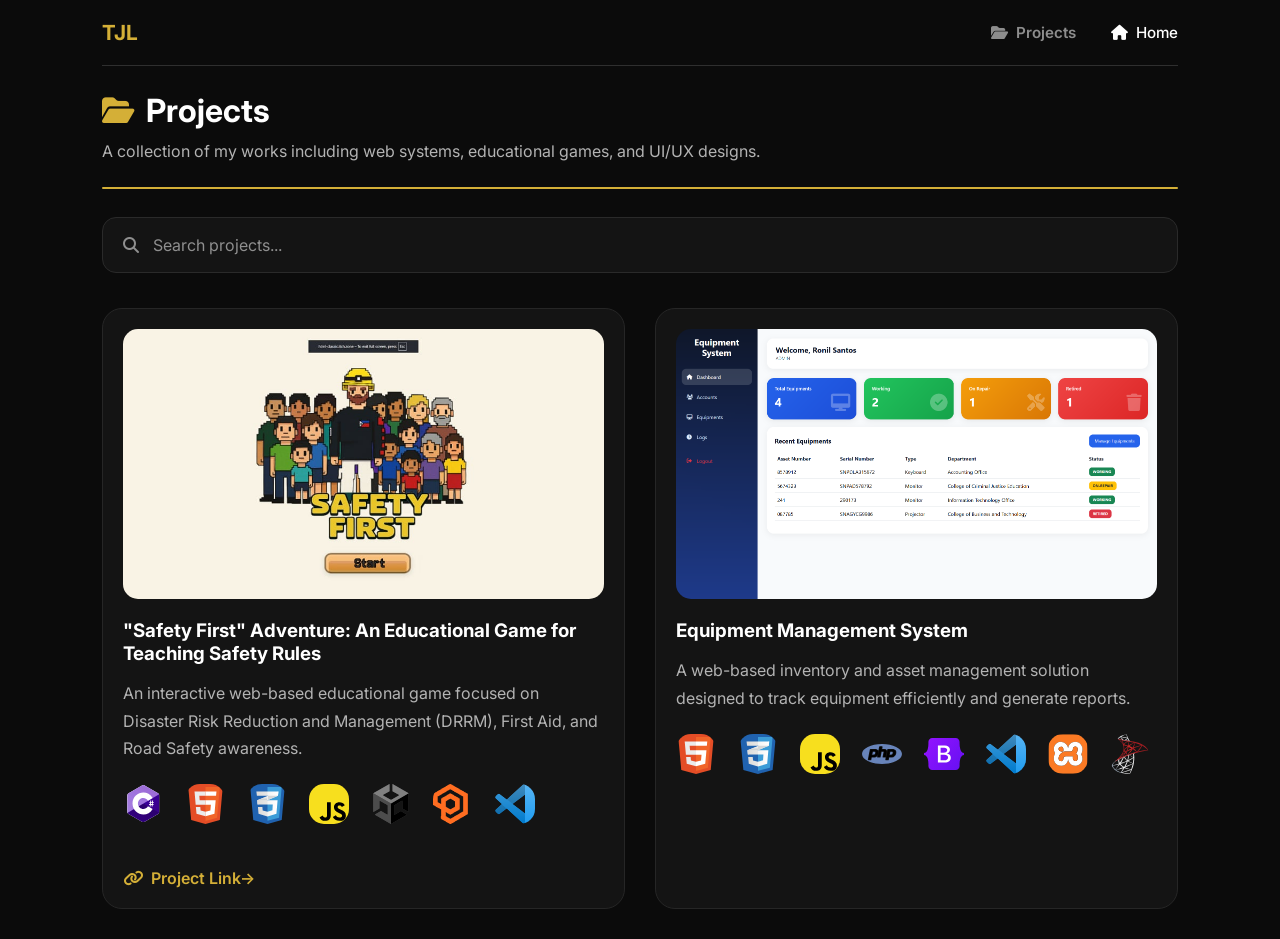
==== projects.html @ 7b552985 "added Modal" ====
<!DOCTYPE html>
<html lang="en">
    <head>
    <meta charset="UTF-8" />
    <meta name="viewport" content="width=device-width, initial-scale=1.0" />
    <title>Terrence James B. Labong | Projects</title>

    <link rel="stylesheet" href="style.css" />
    <link rel="stylesheet" href="project.css" />

    <link
        href="https://fonts.googleapis.com/css2?family=Inter:wght@300;400;500;600;700;800&display=swap"
        rel="stylesheet"
    />

    <link
        rel="stylesheet"
        href="https://cdnjs.cloudflare.com/ajax/libs/font-awesome/6.5.2/css/all.min.css"
    />
</head>

<body>

<header>
    <nav>

        <div class="logo">
            TJL 
        </div>

        <ul>

            <li>
                <span class="current-page">
                    <i class="fa-solid fa-folder-open"></i>
                    Projects
                </span>
            </li>

            <li>
                <a href="index.html">
                    <i class="fa-solid fa-house"></i>
                    Home
                </a>
            </li>

        </ul>

    </nav>
</header>

<section class="projects-hero">

    <h1>
        <i class="fa-solid fa-folder-open"></i>
        Projects
    </h1>

    <p>
        A collection of my works including web systems,
        educational games, and UI/UX designs.
    </p>

    <div class="projects-divider"></div>

    <div class="search-box">

    <i class="fa-solid fa-magnifying-glass"></i>

    <input
        type="text"
        placeholder="Search projects...">
</div>

            <div class="projects-grid">
                <div class="project-card" onclick="openProject('safety')">
                    
                        <img src="safety first/SF1.jpg" alt="Safety First">
                    

                    <div class="project-content">
                        <h3>"Safety First" Adventure: An Educational 
Game for Teaching Safety Rules
</h3>

                        <p>
                            An interactive web-based educational game focused on
                            Disaster Risk Reduction and Management (DRRM), First
                            Aid, and Road Safety awareness.
                        </p>

                        <div class="project-tech">

                            <div class="tech-item">
                                <img src="logo/csharp.svg" alt="C#">
                                <span>C#</span>
                            </div>

                            <div class="tech-item">
                                <img src="logo/html.svg" alt="HTML">
                                <span>HTML</span>
                            </div>

                            <div class="tech-item">
                                <img src="logo/css.svg" alt="CSS">
                                <span>CSS</span>
                            </div>

                            <div class="tech-item">
                                <img src="logo/javascript.svg" alt="JavaScript">
                                <span>JavaScript</span>
                            </div>

                            <div class="tech-item">
                                <img src="logo/unity.svg" alt="Unity">
                                <span>Unity</span>
                            </div>

                            <div class="tech-item">
                                <img src="logo/playfab.svg" alt="PlayFab">
                                <span>PlayFab</span>
                            </div>

                            <div class="tech-item">
                                <img src="logo/vscode.svg" alt="Visual Studio Code">
                                <span>Visual Studio Code</span>
                            </div>

                        </div>

                        <a
                            href="https://meyhoon1.itch.io/safety-first-adventure"target="_blank"class="project-link"
                            
                        >
                        <i class="fa-solid fa-link"></i>
                            Project Link→
                        </a>
                    </div>
                </div>

                <div class="project-card" onclick="openProject('equipment')">
                    
                        <img src="equipment mngt/EMS2.png" alt="Equipment Management System">

                    <div class="project-content">
                        <h3>Equipment Management System</h3>

                        <p>
                            A web-based inventory and asset management solution
                            designed to track equipment efficiently and generate
                            reports.
                        </p>

                        <div class="project-tech">
                            <div class="tech-item">
                                <img src="logo/html.svg" alt="HTML">
                                <span>HTML</span>

                            </div><div class="tech-item">
                                <img src="logo/css.svg" alt="CSS">
                                <span>CSS</span>

                            </div><div class="tech-item">
                                <img src="logo/javascript.svg" alt="JavaScript">
                                <span>JavaScript</span>

                            </div><div class="tech-item">
                                <img src="logo/php.svg" alt="PHP">
                                <span>PHP</span>
                            </div>
                            
                            <div class="tech-item">
                                <img src="logo/bootstrap.svg" alt="Bootstrap">
                                <span>Bootstrap</span>
                            </div>

                            <div class="tech-item">
                                <img src="logo/vscode.svg" alt="Visual Studio Code">
                                <span>Visual Studio Code</span>
                            </div>

                            <div class="tech-item">
                                <img src="logo/xampp.svg" alt="XAMPP">
                                <span>XAMPP</span>
                            </div>

                            <div class="tech-item">
                                <img src="logo/msql.svg" alt="Microsoft SQL">
                                <span>Microsoft SQL</span>
                            </div>
                        
                        

                            
                        </div>
                    </div>
                </div>
            </div>

</section>

<div id="projectModal" class="project-modal">

    <div class="project-modal-content">

        <button class="close-modal" onclick="closeProject()">
            <i class="fa-solid fa-xmark"></i>
        </button>

        <div id="projectDetails">

        </div>

    </div>

</div>

<script src="project.js"></script>

</body>

</html>
---- style.css ----
* {
    margin: 0;
    padding: 0;
    box-sizing: border-box;
}

html {
    scroll-behavior: smooth;
}

body {
    background: #0b0b0b;
    color: white;
    font-family: "Inter", sans-serif;
}

header {
    padding: 0 8%;
}

nav {
    display: flex;
    justify-content: space-between;
    align-items: center;

    padding: 20px 0;

    border-bottom: 1px solid rgba(255, 255, 255, 0.15);
}

.logo {
    color: #d4af37;
    font-size: 1.3rem;
    font-weight: 700;
}

nav ul {
    display: flex;
    gap: 35px;
    list-style: none;
    align-items: center;
}

nav ul li a {
    position: relative;

    display: flex;
    align-items: center;
    gap: 8px;

    color: #fff;
    text-decoration: none;

    font-size: 0.95rem;
    font-weight: 500;

    transition: 0.3s ease;
}

.hero {
    min-height: 90vh;
    display: grid;
    grid-template-columns: 1fr 420px;
    gap: 60px;
    align-items: center;
    padding: 60px 8%;
}

.badge {
    display: inline-block;
    padding: 10px 18px;
    border: 1px solid #d4af37;
    border-radius: 999px;
    color: #d4af37;
    margin-bottom: 25px;
}

.hero h1 {
    font-size: 4rem;
    line-height: 1.05;
    margin-bottom: 25px;
}

.hero p {
    color: #bdbdbd;
    line-height: 1.8;
    max-width: 700px;
}

.hero-buttons {
    margin-top: 35px;
    display: flex;
    gap: 15px;
}

.btn-primary {
    background: #d4af37;
    color: black;
    padding: 14px 26px;
    border-radius: 12px;
    text-decoration: none;
    font-weight: 600;
}

.btn-secondary {
    border: 1px solid #333;
    color: white;
    padding: 14px 26px;
    border-radius: 12px;
    text-decoration: none;
}

.resume-btn {
    position: relative;
    display: inline-flex;
    padding: 2px;
    border-radius: 999px;
    overflow: hidden;
    text-decoration: none;
}

.resume-btn::before {
    content: "";
    position: absolute;
    inset: -50%;

    background: conic-gradient(
        from 0deg,
        transparent,
        #d4af37,
        transparent,
        #d4af37,
        transparent
    );

    animation: rotateBorder 3s linear infinite;
}

.resume-btn span {
    position: relative;
    z-index: 2;

    display: flex;
    align-items: center;
    gap: 10px;

    padding: 14px 28px;

    background: #0b0b0b;
    color: #d4af37;

    border-radius: 999px;
    font-weight: 600;
}

.resume-btn:hover span {
    background: #d4af37;
    color: #000;
}

@keyframes rotateBorder {
    100% {
        transform: rotate(360deg);
    }
}

.profile-card {
    background: #141414;
    border: 1px solid #252525;
    border-radius: 25px;
    padding: 20px;
}

.profile-label {
    color: #d4af37;
    font-size: 0.8rem;
}

.profile-card img {
    width: 100%;
    border-radius: 18px;
    margin-top: 15px;
}

.profile-info {
    margin-top: 20px;
}

.profile-info p {
    margin-top: 10px;
}

section {
    padding: 70px 8%;
}

.section-title {
    margin-bottom: 25px;
}

.about {
    padding-top: 30px;
}

.skills {
    padding: 70px 8%;
}

.skills-subtitle {
    color: #b3b3b3;

    margin-top: 8px;
    margin-bottom: 35px;

    line-height: 1.8;
    max-width: 700px;
}

.skills-container {
    display: flex;
    flex-direction: column;
    gap: 30px;
}

.skill-row {
    display: grid;
    grid-template-columns: 280px 1fr;

    align-items: start;

    padding: 25px 0;

    border-bottom: 1px solid rgba(255, 255, 255, 0.08);
}

.skill-title h3 {
    color: white;

    font-size: 1.15rem;

    font-weight: 600;
}

.skill-tags {
    display: flex;

    flex-wrap: wrap;

    gap: 12px;
}

.skill-tags span {
    padding: 10px 18px;

    border: 1px solid #2c2c2c;

    border-radius: 999px;

    background: #151515;

    color: #d4af37;

    font-weight: 500;

    transition: 0.3s;
}

.skill-tags span:hover {
    border-color: #d4af37;

    background: #d4af37;

    color: #000;

    transform: translateY(-3px);
}

.section-title i {
    color: #d4af37;
    font-size: 2rem;
}

.about-grid,
.skills-grid {
    display: grid;
    gap: 25px;
}
.projects-grid {
    display: grid;
    grid-template-columns: repeat(auto-fit, minmax(350px, 1fr));
    gap: 30px;
    align-items: stretch;
}

.project-card:hover {
    transform: translateY(-8px) scale(1.02);

    border-color: #d4af37;

    box-shadow: 0 0 15px rgba(212, 175, 55, 0.2),
        0 0 30px rgba(212, 175, 55, 0.15), 0 15px 40px rgba(0, 0, 0, 0.45);
}
.about-grid {
    grid-template-columns: repeat(auto-fit, minmax(300px, 1fr));
}

.skills-grid {
    grid-template-columns: repeat(auto-fit, minmax(250px, 1fr));
}

.projects-grid {
    grid-template-columns: repeat(auto-fit, minmax(350px, 1fr));
}

.about-card,
.skill-card {
    background: #141414;
    border: 1px solid #262626;
    border-radius: 20px;
    padding: 25px;
}

.about-card,
.skill-card {
    background: #141414;
    border: 1px solid #262626;
    border-radius: 20px;
    padding: 25px;
}

.project-card {
    background: #141414;
    border: 1px solid #262626;
    border-radius: 20px;
    padding: 20px;

    display: flex;
    flex-direction: column;

    height: 100%;

    transition: 0.35s ease, border-color 0.35s ease, box-shadow 0.35s ease;
}

.about-card p {
    margin-top: 15px;
    color: #b3b3b3;
    line-height: 1.8;
}

.tags {
    display: flex;
    flex-wrap: wrap;
    gap: 10px;
    margin-top: 15px;
}

.project-card img {
    width: 100%;
    border-radius: 15px;
    margin-bottom: 20px;
}

.project-content p {
    color: #b3b3b3;
    margin: 15px 0;
}

.project-tech {
    display: flex;
    flex-wrap: wrap;
    align-items: flex-start;
    gap: 22px;

    margin-top: 22px;
    margin-bottom: 16px;
}

.tech-item{
    position:relative;

    display:flex;
    flex-direction:column;
    align-items:center;

    cursor:pointer;
}

.tech-item span{

    position:absolute;

    top:42px;

    left:50%;

    transform:
        translateX(-50%)
        translateY(8px);

    opacity:0;

    color:#cfcfcf;

    font-size:.82rem;

    font-weight:500;

    white-space:nowrap;

    transition:.25s ease;

    pointer-events:none;
}

.tech-item:hover span{

    opacity:1;

    transform:
        translateX(-50%)
        translateY(0);
}

.tech-item img{

    width:40px;
    height:40px;

    object-fit:contain;

    transition:
        transform .30s ease,
        filter .30s ease;
}

.tech-item:hover img{

    transform:
        translateY(-6px)
        scale(1.12);

    filter:
        drop-shadow(0 0 8px rgba(212,175,55,.7));
}

.project-link {
    display: inline-flex;
    align-items: center;
    gap: 8px;

    margin-top: 8px;

    color: #d4af37;
    text-decoration: none;
    font-weight: 600;

    transition: .3s ease;
}
.project-link:hover {
    transform: translateX(5px);
}

nav ul li a::after {
    content: "";

    position: absolute;

    left: 50%;
    bottom: -8px;

    width: 0;
    height: 2px;

    background: #d4af37;

    transform: translateX(-50%);

    transition: 0.3s ease;
}

nav ul li a:hover {
    color: #d4af37;
}

nav ul li a:hover::after {
    width: 100%;
}

nav ul li a i {
    transition: 0.3s ease;
}

nav ul li a:hover i {
    transform: translateY(-2px);
}

.education {
    padding: 30px 8% 70px;
}

.education-subtitle {
    color: #b3b3b3;
    margin-top: 10px;
    margin-bottom: 20px;
}

.education-grid {
    display: grid;
    grid-template-columns: 1fr 1fr;
    gap: 30px;
}

.education-grid .college {
    grid-column: 1 / span 2;
}

.education-card {
    position: relative;

    min-height: 280px;

    border: 1px solid rgba(255, 255, 255, 0.12);

    border-radius: 24px;

    overflow: hidden;

    background: linear-gradient(135deg, #111827, #0f172a);

    transition: 0.4s ease;
}

.education-card:hover {
    transform: translateY(-8px);

    border-color: #d4af37;

    box-shadow: 0 20px 50px rgba(212, 175, 55, 0.15);
}

.education-content {
    position: absolute;

    left: 40px;
    bottom: 40px;

    z-index: 2;
}

.education-content h3 {
    font-size: 2rem;
    margin-bottom: 10px;
}

.education-content p {
    font-size: 1.2rem;
    color: #e5e5e5;
}

.education-content span {
    display: block;

    margin-top: 10px;

    color: #d4af37;

    font-weight: 600;
}

.education-content small {
    display: block;

    margin-top: 10px;

    color: #b3b3b3;

    font-size: 0.95rem;
}

.education-overlay {
    position: absolute;
    inset: 0;

    background: linear-gradient(
        90deg,
        rgba(0, 0, 0, 0.75),
        rgba(0, 0, 0, 0.25)
    );

    z-index: 1;
}

.college {
    background-image: url("images/STI_LOGO.png");
    background-size: cover;
    background-position: center;
    background-repeat: no-repeat;
}

.highschool {
    background-image: url("images/PNHS_LOGO.png");
    background-size: cover;
    background-position: center;
    background-repeat: no-repeat;
}

.elementary {
    background-image: url("images/JSES_LOGO.png");
    background-size: cover;
    background-position: center;
    background-repeat: no-repeat;
}

.section-divider {
    width: 84%;
    height: 1px;
    margin: 0 auto;

    background: linear-gradient(
        to right,
        transparent,
        rgba(255, 255, 255, 0.15),
        transparent
    );
}

.about,
.education,
.skills,
.projects {
    padding-top: 55px;
    padding-bottom: 70px;
}

.skill-slider {
    position: relative;

    width: 100%;

    overflow: hidden;

    /* Smooth fading edges */
    -webkit-mask-image: linear-gradient(
        to right,
        transparent,
        black 10%,
        black 90%,
        transparent
    );

    mask-image: linear-gradient(
        to right,
        transparent,
        black 10%,
        black 90%,
        transparent
    );
}

.skill-track {
    display: flex;
    width: max-content;

    animation: skillScroll 22s linear infinite;
    animation-play-state: paused;
}
.skill-item {
    display: flex;
    align-items: center;
    justify-content: center;
    gap: 12px;

    flex-shrink: 0;

    margin-right: 28px;

    min-width: 170px;
    height: 58px;

    padding: 0 22px;

    border-radius: 999px;

    background: #141414;

    border: 1px solid rgba(255, 255, 255, 0.08);

    box-shadow: 0 0 18px rgba(255, 255, 255, 0.02);

    transition: transform 0.35s ease, border-color 0.35s ease,
        background 0.35s ease, box-shadow 0.35s ease;
}

.skill-item img {
    width: 34px;
    height: 34px;

    object-fit: contain;
}

.skill-item span {
    color: #f5f5f5;

    font-weight: 500;

    letter-spacing: 0.3px;
}

.projects-header{
    display:flex;
    justify-content:space-between;
    align-items:center;

    margin-bottom:35px;
}

.view-all-btn{

    display:inline-flex;
    align-items:center;
    gap:10px;

    padding:12px 22px;

    border:1px solid #d4af37;
    border-radius:999px;

    color:#d4af37;
    text-decoration:none;
    font-weight:600;

    transition:.3s ease;
}

.view-all-btn:hover{

    background:#d4af37;
    color:#000;

    transform:translateY(-3px);
}

/* Start animation when hovering anywhere on the row */
.skill-row:hover .skill-track {
    animation-play-state: running;
}
@keyframes skillScroll {
    from {
        transform: translateX(0);
    }

    to {
        transform: translateX(-50%);
    }
}
---- project.css ----
.current-page{
    display:flex;
    align-items:center;
    gap:8px;

    color:#8d8d8d;

    font-size:.95rem;
    font-weight:600;

    cursor:default;
}

.current-page i{
    color:#8d8d8d;

}
.projects-hero{
    padding:25px 8% 30px;
}

.projects-hero h1{
    display:flex;
    align-items:center;
    gap:12px;

    font-size:2rem;
    font-weight:700;

    margin-bottom:8px;
}

.projects-hero h1 i{
    color:#d4af37;
    font-size:1.8rem;
}

.projects-hero p{
    color:#b3b3b3;

    font-size:1rem;
    line-height:1.7;

    max-width:none;
}

.projects-divider{
    width:100%;
    height:2px;

    background:#d4af37;

    margin:22px 0 28px;

    border-radius:999px;
}

.search-box{
    display:flex;
    align-items:center;
    gap:14px;

    width:100%;
    height:56px;

    padding:0 20px;

    margin-bottom: 35px; 

    background:#141414;

    border:1px solid #2a2a2a;
    border-radius:14px;

    transition:.3s ease;
}

.search-box input{
    width:100%;

    background:transparent;
    border:none;
    outline:none;

    color:#fff;

    font-size:1rem;
    font-family:"Inter",sans-serif;
}

.search-box:focus-within{
    border-color:#d4af37;

    box-shadow:0 0 0 4px rgba(212,175,55,.08);
}

.search-box:hover{
    border-color:#d4af37;
}

.search-box i{
    color:#8f8f8f;
    font-size:1rem;
}

.search-box input::placeholder{
    color:#8f8f8f;
}


.project-modal{

    position:fixed;

    inset:0;

    background:rgba(0,0,0,.85);

    display:none;

    justify-content:center;
    align-items:center;

    padding:40px;

    z-index:9999;
}

.project-modal-content{

    position:relative;

    width:min(1100px,95%);

    max-height:90vh;

    overflow-y:auto;

    background:#141414;

    border:1px solid #262626;

    border-radius:22px;

    padding:35px;
}

.close-modal{

    position:absolute;

    top:18px;
    right:18px;

    width:42px;
    height:42px;

    border:none;

    border-radius:50%;

    background:#1f1f1f;

    color:white;

    cursor:pointer;

    transition:.3s;
}

.close-modal:hover{

    background:#d4af37;

    color:black;
}

.modal-gallery{

    width:100%;

    background:#1a1a1a;

    border:1px solid #2d2d2d;

    border-radius:28px;

    padding:22px;

    margin-bottom:25px;

    display:flex;
    justify-content:center;
    align-items:center;
}

.modal-gallery img{

    display:block;

    width:auto;
    height:auto;

    max-width:100%;
    max-height:500px;

    border:2px solid #37353E;

    border-radius:12px;
}
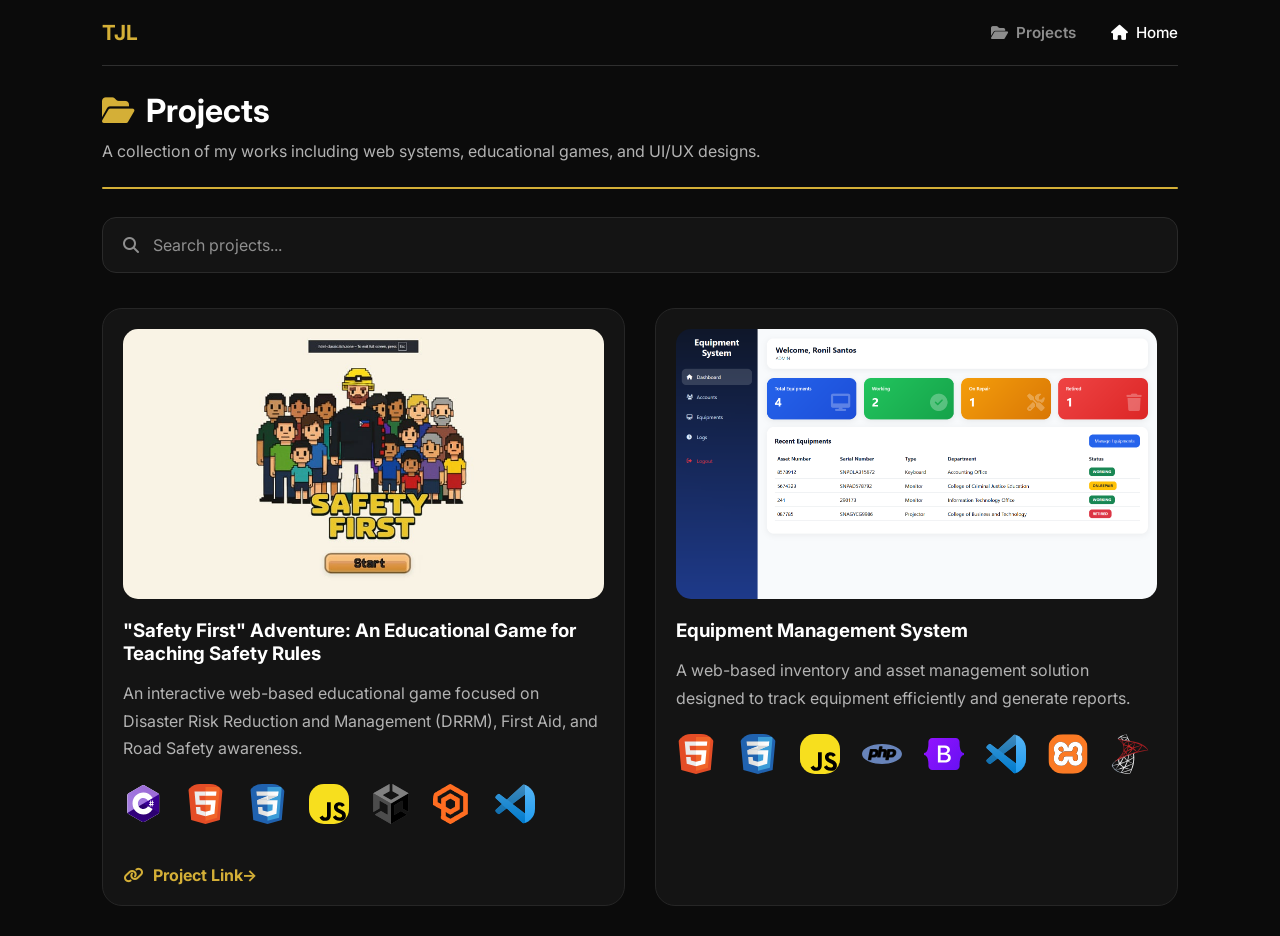
==== commit 413b4170: "Certificate Section Start" ====
--- a/projects.html
+++ b/projects.html
@@ -68,12 +68,15 @@
     <i class="fa-solid fa-magnifying-glass"></i>
 
     <input
-        type="text"
-        placeholder="Search projects...">
+    type="text"
+    id="searchInput"
+    placeholder="Search projects...">
 </div>
 
             <div class="projects-grid">
-                <div class="project-card" onclick="openProject('safety')">
+                <div class="project-card"
+     data-name="Safety First Adventure Educational Game DRRM Road Safety"
+     onclick="openProject('safety')">
                     
                         <img src="safety first/SF1.jpg" alt="Safety First">
                     
@@ -138,7 +141,9 @@
                     </div>
                 </div>
 
-                <div class="project-card" onclick="openProject('equipment')">
+                <div class="project-card"
+     data-name="Equipment Management System Inventory PHP MySQL Bootstrap"
+     onclick="openProject('equipment')">
                     
                         <img src="equipment mngt/EMS2.png" alt="Equipment Management System">
 
--- a/style.css
+++ b/style.css
@@ -376,72 +376,59 @@
     margin-bottom: 16px;
 }
 
-.tech-item{
-    position:relative;
-
-    display:flex;
-    flex-direction:column;
-    align-items:center;
-
-    cursor:pointer;
-}
-
-.tech-item span{
-
-    position:absolute;
-
-    top:42px;
-
-    left:50%;
-
-    transform:
-        translateX(-50%)
-        translateY(8px);
-
-    opacity:0;
-
-    color:#cfcfcf;
-
-    font-size:.82rem;
-
-    font-weight:500;
-
-    white-space:nowrap;
-
-    transition:.25s ease;
-
-    pointer-events:none;
-}
-
-.tech-item:hover span{
-
-    opacity:1;
-
-    transform:
-        translateX(-50%)
-        translateY(0);
-}
-
-.tech-item img{
-
-    width:40px;
-    height:40px;
-
-    object-fit:contain;
-
-    transition:
-        transform .30s ease,
-        filter .30s ease;
-}
-
-.tech-item:hover img{
-
-    transform:
-        translateY(-6px)
-        scale(1.12);
-
-    filter:
-        drop-shadow(0 0 8px rgba(212,175,55,.7));
+.tech-item {
+    position: relative;
+
+    display: flex;
+    flex-direction: column;
+    align-items: center;
+
+    cursor: pointer;
+}
+
+.tech-item span {
+    position: absolute;
+
+    top: 42px;
+
+    left: 50%;
+
+    transform: translateX(-50%) translateY(8px);
+
+    opacity: 0;
+
+    color: #cfcfcf;
+
+    font-size: 0.82rem;
+
+    font-weight: 500;
+
+    white-space: nowrap;
+
+    transition: 0.25s ease;
+
+    pointer-events: none;
+}
+
+.tech-item:hover span {
+    opacity: 1;
+
+    transform: translateX(-50%) translateY(0);
+}
+
+.tech-item img {
+    width: 40px;
+    height: 40px;
+
+    object-fit: contain;
+
+    transition: transform 0.3s ease, filter 0.3s ease;
+}
+
+.tech-item:hover img {
+    transform: translateY(-6px) scale(1.12);
+
+    filter: drop-shadow(0 0 8px rgba(212, 175, 55, 0.7));
 }
 
 .project-link {
@@ -455,7 +442,7 @@
     text-decoration: none;
     font-weight: 600;
 
-    transition: .3s ease;
+    transition: 0.3s ease;
 }
 .project-link:hover {
     transform: translateX(5px);
@@ -707,41 +694,208 @@
     letter-spacing: 0.3px;
 }
 
-.projects-header{
+.projects-header {
+    display: flex;
+    justify-content: space-between;
+    align-items: center;
+
+    margin-bottom: 35px;
+}
+
+.view-all-btn {
+    display: inline-flex;
+    align-items: center;
+    gap: 10px;
+
+    padding: 12px 22px;
+
+    border: 1px solid #d4af37;
+    border-radius: 999px;
+
+    color: #d4af37;
+    text-decoration: none;
+    font-weight: 600;
+
+    transition: 0.3s ease;
+}
+
+.view-all-btn:hover {
+    background: #d4af37;
+    color: #000;
+
+    transform: translateY(-3px);
+}
+
+.certificates {
+    padding: 90px 8%;
+}
+
+.certificates-header {
+    display: flex;
+
+    justify-content: space-between;
+
+    align-items: center;
+
+    margin-bottom: 18px;
+}
+
+.certificate-subtitle {
+    color: #b3b3b3;
+
+    font-size: 1rem;
+
+    line-height: 1.8;
+
+    margin-bottom: 45px;
+
+    max-width: 700px;
+}
+
+/*==========================
+    CERTIFICATE GRID
+===========================*/
+
+.certificate-grid{
+
+    display:grid;
+
+    grid-template-columns:repeat(auto-fit,minmax(420px,1fr));
+
+    gap:30px;
+
+}
+
+.certificate-card{
+
+    background:#141414;
+
+    border:1px solid #2a2a2a;
+
+    border-radius:22px;
+
+    overflow:hidden;
+
+    transition:.35s ease;
+
+}
+
+.certificate-card:hover{
+
+    transform:translateY(-8px);
+
+    border-color:#d4af37;
+
+    box-shadow:0 18px 45px rgba(212,175,55,.15);
+
+}
+.certificate-image{
+
+    overflow:hidden;
+
+    background:#1b1b1b;
+
+}
+
+.certificate-image img{
+
+    width:100%;
+
+    height:280px;
+
+    object-fit:cover;
+
+    transition:.45s;
+
+}
+
+.certificate-card:hover .certificate-image img{
+
+    transform:scale(1.04);
+
+}
+.certificate-content{
+
+    padding:24px;
+
+}
+
+.certificate-content h3{
+
+    font-size:1.45rem;
+
+    color:#fff;
+
+    margin:18px 0;
+
+    line-height:1.4;
+
+}
+
+.issuer,
+.certificate-date{
+
+    color:#b8b8b8;
+
     display:flex;
-    justify-content:space-between;
+
     align-items:center;
 
-    margin-bottom:35px;
-}
-
-.view-all-btn{
+    gap:10px;
+
+    margin:10px 0;
+
+}
+
+.issuer i,
+.certificate-date i{
+
+    color:#d4af37;
+
+}
+.certificate-badge{
+
+    display:inline-block;
+
+    background:#d4af37;
+
+    color:#111;
+
+    padding:8px 14px;
+
+    border-radius:50px;
+
+    font-size:.8rem;
+
+    font-weight:700;
+
+}
+.certificate-link{
 
     display:inline-flex;
+
     align-items:center;
+
     gap:10px;
 
-    padding:12px 22px;
-
-    border:1px solid #d4af37;
-    border-radius:999px;
+    margin-top:22px;
 
     color:#d4af37;
+
     text-decoration:none;
-    font-weight:600;
-
-    transition:.3s ease;
-}
-
-.view-all-btn:hover{
-
-    background:#d4af37;
-    color:#000;
-
-    transform:translateY(-3px);
-}
-
-/* Start animation when hovering anywhere on the row */
+
+    font-weight:700;
+
+    transition:.3s;
+
+}
+
+.certificate-link:hover{
+
+    color:#fff;
+
+    transform:translateX(6px);
+}
 .skill-row:hover .skill-track {
     animation-play-state: running;
 }
--- a/project.css
+++ b/project.css
@@ -149,8 +149,10 @@
 
     position:absolute;
 
-    top:18px;
-    right:18px;
+    top:3px;
+    right:3px;
+
+    z-index:100;
 
     width:42px;
     height:42px;
@@ -177,23 +179,24 @@
 
 .modal-gallery{
 
+    position:relative;
+
     width:100%;
 
     background:#1a1a1a;
 
     border:1px solid #2d2d2d;
 
-    border-radius:28px;
-
-    padding:22px;
-
-    margin-bottom:25px;
+    border-radius:24px;
+
+    padding:25px;
+
+    margin-bottom:20px;
 
     display:flex;
     justify-content:center;
     align-items:center;
 }
-
 .modal-gallery img{
 
     display:block;
@@ -207,4 +210,471 @@
     border:2px solid #37353E;
 
     border-radius:12px;
+}
+
+.modal-gallery img{
+
+    display:block;
+
+    width:auto;
+    height:auto;
+
+    max-width:100%;
+    max-height:500px;
+
+    border-radius:14px;
+
+    border:1px solid #2d2d2d;
+}
+
+.carousel-btn{
+
+    position:absolute;
+
+    top:50%;
+
+    transform:translateY(-50%);
+
+    width:48px;
+    height:48px;
+
+    border:none;
+
+    border-radius:50%;
+
+    background:#141414;
+
+    border:1px solid #2d2d2d;
+
+    color:#d4af37;
+
+    cursor:pointer;
+
+    font-size:1rem;
+
+    transition:.3s ease;
+
+    z-index:5;
+}
+
+.carousel-btn:hover{
+
+    background:#d4af37;
+
+    color:#000;
+
+    transform:translateY(-50%) scale(1.08);
+
+}
+
+.prev{
+
+      left:-23px;
+
+}
+
+.next{
+
+    right:-23px;
+
+
+}
+
+.carousel-dots{
+
+    display:flex;
+
+    justify-content:center;
+
+    align-items:center;
+
+    gap:12px;
+
+    margin-bottom:28px;
+}
+
+.dot{
+
+    width:10px;
+    height:10px;
+
+    border-radius:50%;
+
+    background:#444;
+
+    transition:.3s ease;
+
+    cursor:pointer;
+}
+
+.dot.active{
+
+    background:#d4af37;
+
+    transform:scale(1.35);
+
+    box-shadow:0 0 10px rgba(212,175,55,.45);
+}
+
+.project-title-row{
+
+    display:flex;
+
+    justify-content:space-between;
+
+    align-items:flex-start;
+
+    gap:30px;
+
+    margin-bottom:28px;
+
+    padding-bottom:24px;
+
+    border-bottom:1px solid #2a2a2a;
+
+}
+.project-title-row h2{
+
+    font-size:2rem;
+
+    line-height:1.4;
+
+    color:#fff;
+
+    margin-bottom:18px;
+
+}
+.project-year{
+
+    background:#d4af37;
+
+    color:#111;
+
+    padding:10px 18px;
+
+    border-radius:50px;
+
+    font-weight:700;
+
+    font-size:.95rem;
+
+    white-space:nowrap;
+
+}
+.modal-tags{
+
+    display:flex;
+
+    flex-wrap:wrap;
+
+    gap:12px;
+
+    margin-bottom:22px;
+
+}
+.modal-tags span{
+
+    background:#1f1f1f;
+
+    color:#d4af37;
+
+    border:1px solid #3a3a3a;
+
+    padding:8px 15px;
+
+    border-radius:50px;
+
+    font-size:.82rem;
+
+    font-weight:600;
+
+    transition:.3s;
+
+}
+.modal-tags span:hover{
+
+    background:#d4af37;
+
+    color:#111;
+
+}
+
+.project-link{
+
+    display:inline-flex;
+
+    align-items:center;
+
+    gap:10px;
+
+    margin-top:5px;
+
+    color:#d4af37;
+
+    font-weight:700;
+
+    text-decoration:none;
+
+    transition:.3s;
+
+}
+
+.project-link:hover{
+
+    color:white;
+
+    transform:translateX(5px);
+
+}
+
+.project-section{
+
+    margin:40px 0;
+
+}
+
+.project-section h3{
+
+    display:flex;
+
+    align-items:center;
+
+    gap:12px;
+
+    margin-bottom:18px;
+
+    color:#fff;
+
+    font-size:1.35rem;
+
+    font-weight:700;
+
+}
+
+.project-section h3 i{
+
+    color:#d4af37;
+
+    font-size:1.2rem;
+
+}
+
+.project-section p{
+
+    color:#c9c9c9;
+
+    line-height:1.9;
+
+    font-size:1rem;
+
+    text-align:justify;
+
+    text-justify:inter-word;
+
+}
+
+.objective-list{
+
+    list-style:none;
+
+    padding:0;
+
+    margin:0;
+
+}
+
+.objective-list li{
+
+    position:relative;
+
+    padding-left:28px;
+
+    margin:14px 0;
+
+    color:#d7d7d7;
+
+    line-height:1.8;
+
+}
+
+.objective-list li::before{
+
+    content:"●";
+
+    position:absolute;
+
+    left:0;
+
+    color:#d4af37;
+
+    font-size:11px;
+
+    top:7px;
+
+}
+
+.feature-list{
+
+    list-style:none;
+
+    padding:0;
+
+    margin:0;
+
+}
+
+.feature-list li{
+
+    position:relative;
+
+    padding-left:34px;
+
+    margin:14px 0;
+
+    color:#d7d7d7;
+
+    line-height:1.8;
+
+}
+
+.feature-list li::before{
+
+    content:"✔";
+
+    position:absolute;
+
+    left:0;
+
+    color:#d4af37;
+
+    font-size:16px;
+
+    font-weight:bold;
+
+}
+
+.stack-grid{
+
+    display:flex;
+
+    flex-direction:column;
+
+    gap:35px;
+
+    margin-top:25px;
+
+}
+
+.stack-group{
+
+    margin-left:45px;
+
+    margin-bottom:42px;
+
+}
+
+.stack-group h4{
+
+    color:#d4af37;
+
+    font-size:1.05rem;
+
+    font-weight:700;
+
+    margin-bottom:18px;
+
+}
+
+.stack-list{
+
+    display:flex;
+
+    flex-wrap:wrap;
+
+    gap:22px;
+
+    margin-top:14px;
+
+    margin-left:55px;
+
+}
+
+.stack-item{
+
+    position:relative;
+
+    display:flex;
+
+    justify-content:center;
+
+    align-items:center;
+
+    width:52px;
+
+    height:52px;
+
+    cursor:pointer;
+
+    transition:.3s ease;
+
+}
+
+.stack-item img{
+
+    width:38px;
+
+    height:38px;
+
+    transition:.3s ease;
+
+}
+
+.stack-item:hover img{
+
+    transform:translateY(-8px) scale(1.15);
+
+    filter:drop-shadow(0 0 8px rgba(212,175,55,.45));
+
+}
+
+.stack-item span{
+
+    position:absolute;
+
+    bottom:-35px;
+
+    left:50%;
+
+    transform:translateX(-50%);
+
+    background:#d4af37;
+
+    color:#111;
+
+    padding:6px 10px;
+
+    border-radius:8px;
+
+    font-size:.75rem;
+
+    font-weight:600;
+
+    white-space:nowrap;
+
+    opacity:0;
+
+    visibility:hidden;
+
+    transition:.3s;
+
+}
+
+.stack-item:hover span{
+
+    opacity:1;
+
+    visibility:visible;
+
+    bottom:-42px;
+
 }
